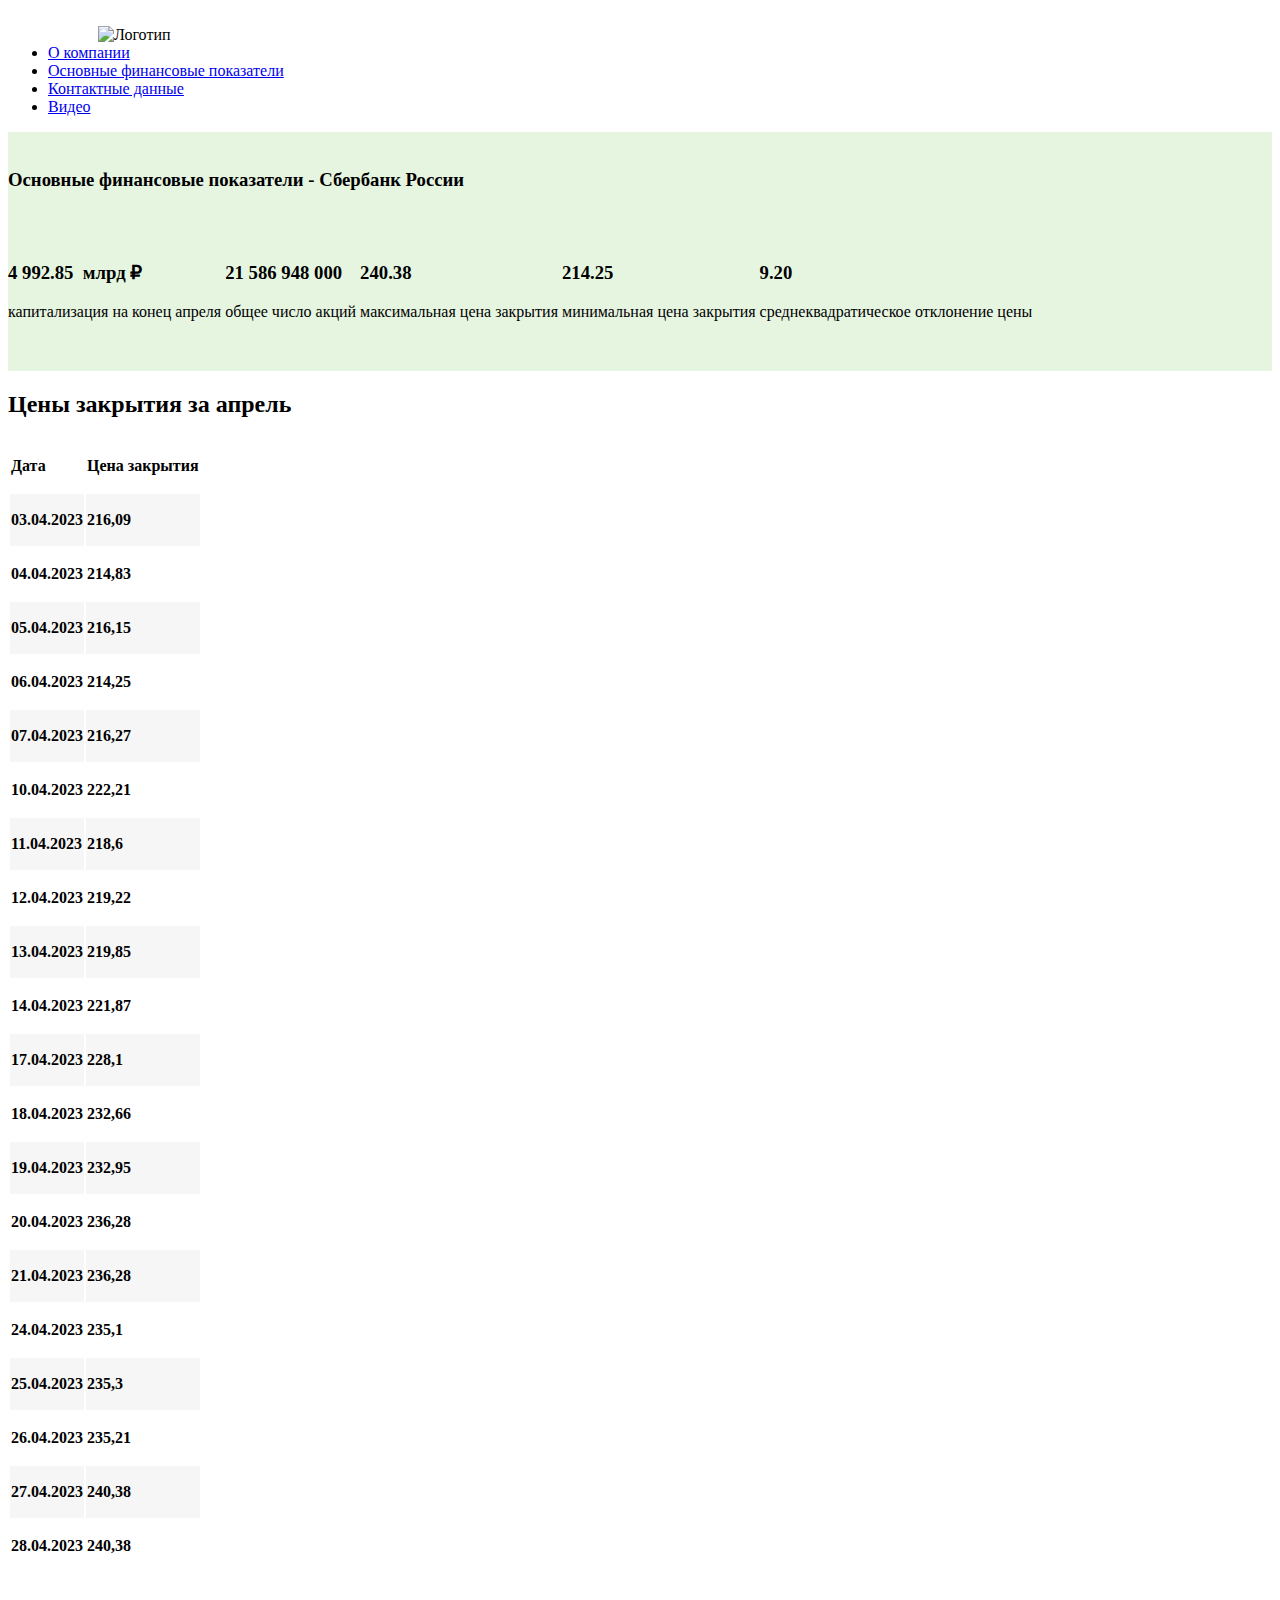
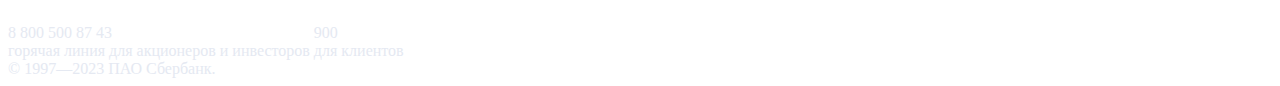
==== financials.html @ be32b84f "Создание страницы Основные финансовые показатели" ====
<!DOCTYPE html>
<html lang="ru">
<head>
  <meta charset="UTF-8">
  <meta name="viewport" content="width=device-width, initial-scale=1.0">
  <link rel="stylesheet" href="styles.css">
  <link href="https://www.sberbank.ru/portalserver/static/templates/%5BBBHOST%5D/KomBaseMasterpageTemplate/static/favicon-32x32.png" rel="icon" sizes="32x32" type="image/png"> 
  <title>Основные финансовые показатели - Сбербанк России</title>
</head>
<body>
  <header>
    <nav>
      <ul>
        <img style="width: 100px; margin: 10px 70px 0px 50px" src="https://upload.wikimedia.org/wikipedia/commons/thumb/9/9b/Sberbank_Logo_2020.svg/2560px-Sberbank_Logo_2020.svg.png" alt="Логотип">
        <li><a href="about.html">О компании</a></li>
        <li><a class="active" href="financials.html">Основные финансовые показатели</a></li>
        <li><a href="contact.html">Контактные данные</a></li>
        <li><a href="video.html">Видео</a></li>
      </ul>
    </nav>
  </header>

  <main>
    <div style="background-color: #e6f5e0; display: block;">
      <p>&nbsp;&nbsp;</p>
      <h3>
        <strong class="lider">Основные финансовые показатели - Сбербанк России</strong>
      </h3>
      <p>&nbsp;&nbsp;</p>
      <div style="display: inline-block;">
        <h3 class="lider">4 992.85
          <strong class="lider" style="margin-left: 0px;">&nbsp;млрд ₽</strong>
        </h3>
        <p class="text">капитализация на конец апреля</p>
      </div>
      <div style="display: inline-block;">
        <h3 class="lider">21 586 948 000</h3>
        <p class="text">общее число акций</p>
      </div>
      <div style="display: inline-block;">
        <h3 id="maxPrice" class="lider"></h3>
        <p class="text">максимальная цена закрытия</p>
      </div>
      <div style="display: inline-block;">
        <h3 id="minPrice" class="lider"></h3>
        <p class="text">минимальная цена закрытия</p>
      </div>
      <div style="display: inline-block;">
        <h3 id="stdDev" class="lider"></h3>
        <p class="text">среднеквадратическое отклонение цены</p>
      </div>
      <p>&nbsp;&nbsp;</p>
    </div>
    <h2 class="zag2">Цены закрытия за апрель</h2>
    <table id="table">
      <tbody>
        <tr>
          <td><p><strong>Дата</strong></p></td>
          <td><p><strong>Цена закрытия</strong></p></td>
        </tr>
        <tr style="background-color: #f6f6f6">
          <td><p><strong>03.04.2023</strong></p></td>
          <td><p><strong>216,09</strong></p></td>
        </tr>
        <tr>
          <td><p><strong>04.04.2023</strong></p></td>
          <td><p><strong>214,83</strong></p></td>
        </tr>
        <tr style="background-color: #f6f6f6">
          <td><p><strong>05.04.2023</strong></p></td>
          <td><p><strong>216,15</strong></p></td>
        </tr>
        <tr>
          <td><p><strong>06.04.2023</strong></p></td>
          <td><p><strong>214,25</strong></p></td>
        </tr>
        <tr style="background-color: #f6f6f6">
          <td><p><strong>07.04.2023</strong></p></td>
          <td><p><strong>216,27</strong></p></td>
        </tr>
        <tr>
          <td><p><strong>10.04.2023</strong></p></td>
          <td><p><strong>222,21</strong></p></td>
        </tr>
        <tr style="background-color: #f6f6f6">
          <td><p><strong>11.04.2023</strong></p></td>
          <td><p><strong>218,6</strong></p></td>
        </tr>
        <tr>
          <td><p><strong>12.04.2023</strong></p></td>
          <td><p><strong>219,22</strong></p></td>
        </tr>
        <tr style="background-color: #f6f6f6">
          <td><p><strong>13.04.2023</strong></p></td>
          <td><p><strong>219,85</strong></p></td>
        </tr>
        <tr>
          <td><p><strong>14.04.2023</strong></p></td>
          <td><p><strong>221,87</strong></p></td>
        </tr>
        <tr style="background-color: #f6f6f6">
          <td><p><strong>17.04.2023</strong></p></td>
          <td><p><strong>228,1</strong></p></td>
        </tr>
        <tr>
          <td><p><strong>18.04.2023</strong></p></td>
          <td><p><strong>232,66</strong></p></td>
        </tr>
        <tr style="background-color: #f6f6f6">
          <td><p><strong>19.04.2023</strong></p></td>
          <td><p><strong>232,95</strong></p></td>
        </tr>
        <tr>
          <td><p><strong>20.04.2023</strong></p></td>
          <td><p><strong>236,28</strong></p></td>
        </tr>
        <tr style="background-color: #f6f6f6">
          <td><p><strong>21.04.2023</strong></p></td>
          <td><p><strong>236,28</strong></p></td>
        </tr>
        <tr>
          <td><p><strong>24.04.2023</strong></p></td>
          <td><p><strong>235,1</strong></p></td>
        </tr>
        <tr style="background-color: #f6f6f6">
          <td><p><strong>25.04.2023</strong></p></td>
          <td><p><strong>235,3</strong></p></td>
        </tr>
        <tr>
          <td><p><strong>26.04.2023</strong></p></td>
          <td><p><strong>235,21</strong></p></td>
        </tr>
        <tr style="background-color: #f6f6f6">
          <td><p><strong>27.04.2023</strong></p></td>
          <td><p><strong>240,38</strong></p></td>
        </tr>
        <tr>
          <td><p><strong>28.04.2023</strong></p></td>
          <td><p><strong>240,38</strong></p></td>
        </tr>
      </tbody>
    </table>
  </main>

  <footer>
    <p>&nbsp;&nbsp;</p>
    <div style="display: inline-block;">
      <div class="zag2" style="color: #e5e9f2">
        8 800 500 87 43
      </div>
      <div class="text" style="color: #e5e9f2;">горячая линия для акционеров и инвесторов</div>
    </div>
    <div style="display: inline-block;">
      <div class="zag2" style="color: #e5e9f2;">900</div>
      <div class="text" style="color: #e5e9f2;">для клиентов</div>
    </div>
    <div class="text" style="color: #e5e9f2;">© 1997—2023 ПАО Сбербанк.
    </div>
  </footer>

  <script>
    // Шаг 1: Получить ссылку на таблицу
    var table = document.getElementById('table'); // Замените 'your-table-id' на ID вашей таблицы

    // Шаг 2: Найти все ячейки второго столбца
    var cells = table.querySelectorAll('td:nth-child(2)'); // Здесь используется селектор :nth-child для выбора второго столбца

    // Шаг 3: Найти максимальное и минимальное число
    var maxNumber = null;
    var minNumber = null;
    var sum = 0; // Сумма значений
    var count = 0; // Количество значений

    for (var i = 0; i < cells.length; i++) {
      var cellValue = parseFloat(cells[i].textContent.replace(',', '.')); // Заменяем запятую на точку и интерпретируем значение ячейки как десятичное число

      if (isNaN(cellValue)) {
        continue; // Пропустить, если значение не является числом
      }

      if (maxNumber === null || cellValue > maxNumber) {
        maxNumber = cellValue;
      }

      if (minNumber === null || cellValue < minNumber) {
        minNumber = cellValue;
      }

      sum += cellValue; // Добавляем значение к сумме
      count++; // Увеличиваем количество значений
    }

    var average = sum / count; // Среднее значение
    var sumOfSquaredDifferences = 0; // Сумма квадратов разностей

    for (var i = 0; i < cells.length; i++) {
      var cellValue = parseFloat(cells[i].textContent.replace(',', '.'));

      if (isNaN(cellValue)) {
        continue;
      }

      var difference = cellValue - average;
      var squaredDifference = difference * difference;
      sumOfSquaredDifferences += squaredDifference;
    }

    var standardDeviation = Math.sqrt(sumOfSquaredDifferences / count); // Стандартное отклонение

    document.getElementById('maxPrice').textContent = maxNumber;
    document.getElementById('minPrice').textContent = minNumber;
    document.getElementById('stdDev').textContent = standardDeviation.toFixed(2);
  </script>
</body>
</html>
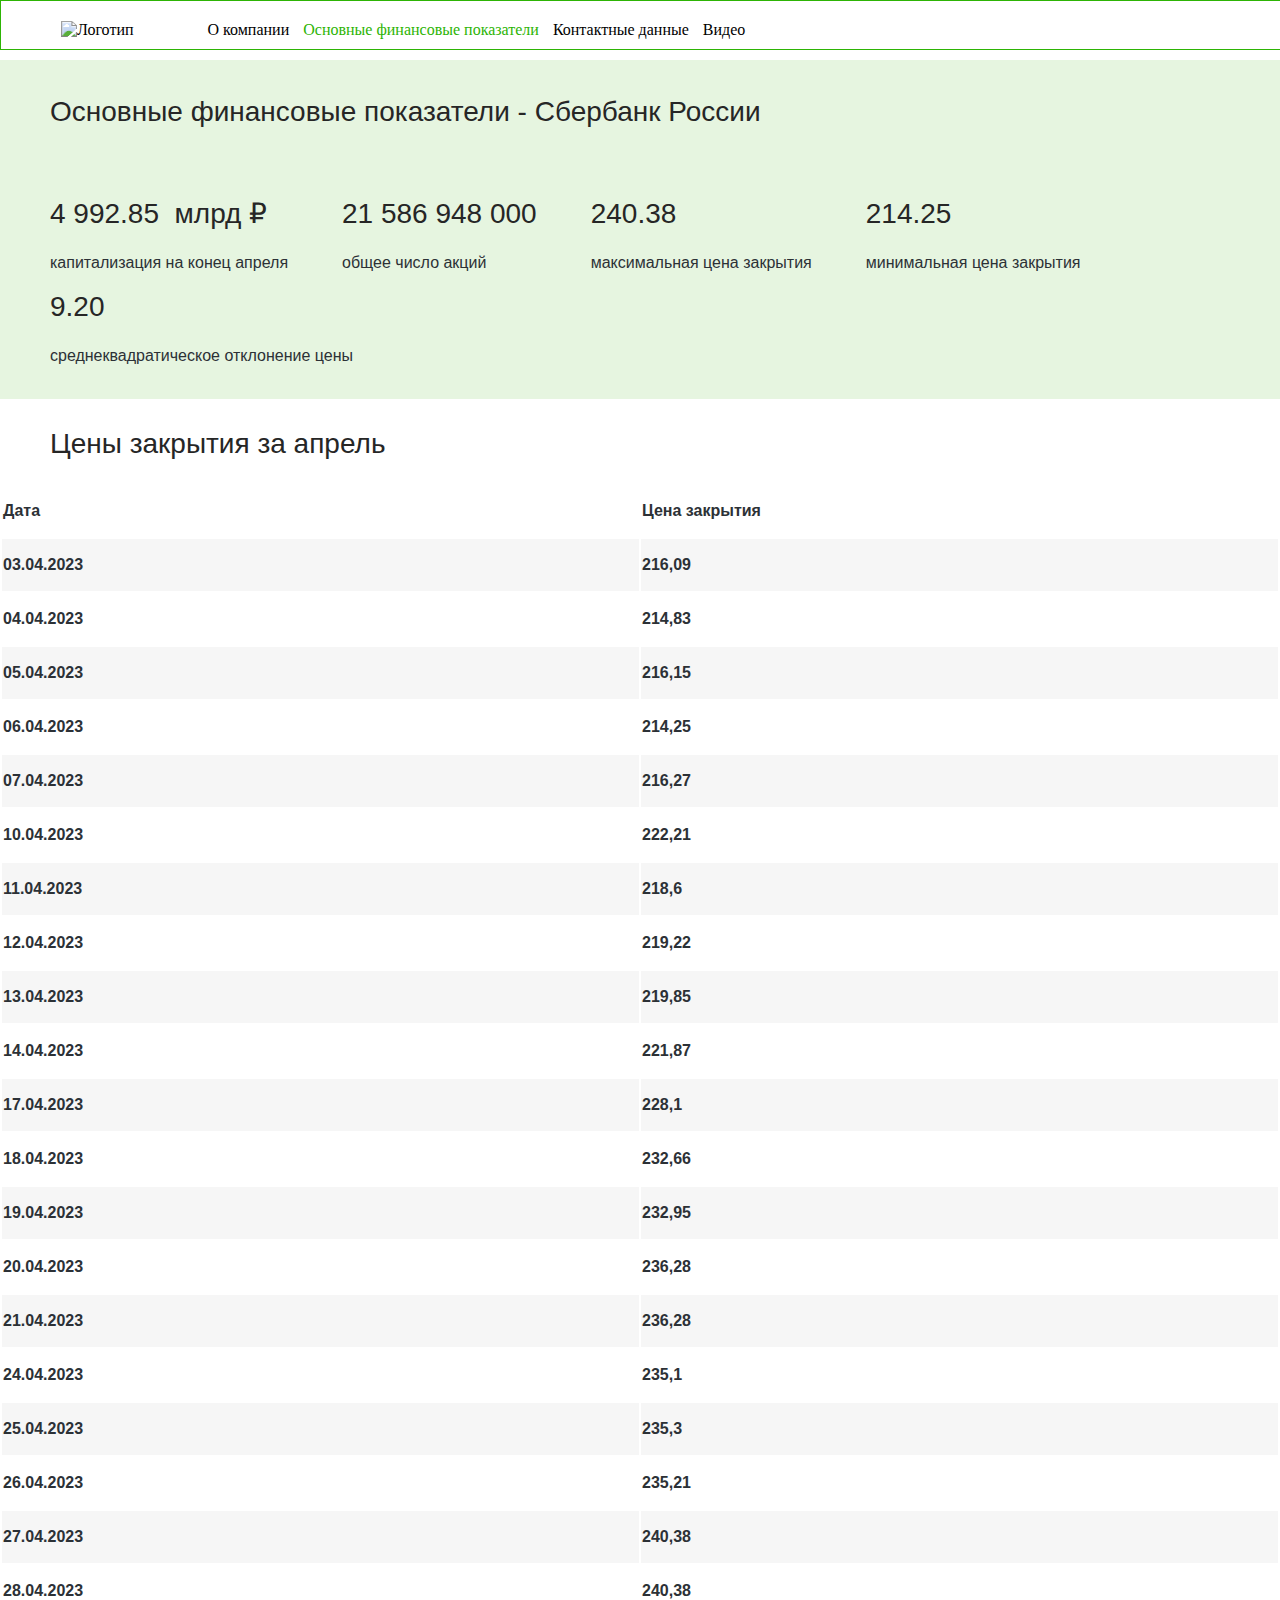
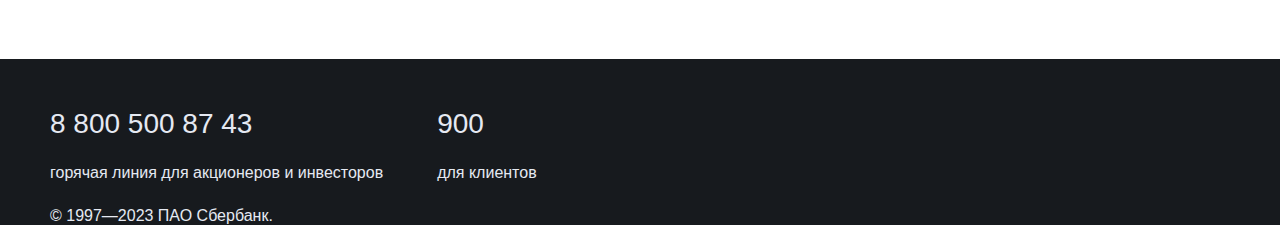
==== commit 136f641c: "Исправления" ====
--- a/financials.html
+++ b/financials.html
@@ -12,7 +12,7 @@
     <nav>
       <ul>
         <img style="width: 100px; margin: 10px 70px 0px 50px" src="https://upload.wikimedia.org/wikipedia/commons/thumb/9/9b/Sberbank_Logo_2020.svg/2560px-Sberbank_Logo_2020.svg.png" alt="Логотип">
-        <li><a href="about.html">О компании</a></li>
+        <li><a href="index.html">О компании</a></li>
         <li><a class="active" href="financials.html">Основные финансовые показатели</a></li>
         <li><a href="contact.html">Контактные данные</a></li>
         <li><a href="video.html">Видео</a></li>
--- a/styles.css
+++ b/styles.css
@@ -0,0 +1,222 @@
+body {
+  margin: 0;
+  padding: 0;
+}
+
+header {
+  position: absolute;
+  top: 0;
+  width: 100%;
+  background-color: white;
+  color: black;
+  padding: 10px;
+  display: inline-block;
+  border: 1px solid rgb(45, 180, 4);
+}
+
+nav ul {
+  list-style: none;
+  margin: 0;
+  padding: 0;
+}
+
+nav ul li {
+  display: inline-block;
+  margin-right: 10px;
+}
+
+nav ul li a {
+  color: black;
+  text-decoration: none;
+}
+
+nav ul li a:hover {
+  text-decoration: underline;
+}
+
+main {
+  margin-top: 60px;
+}
+
+section {
+  padding: 20px;
+}
+
+h2 {
+  margin-top: 30px;
+}
+
+ul {
+  list-style: none;
+  padding-left: 0;
+  margin-top: 10px;
+}
+
+iframe {
+  width: 100%;
+  height: 400px;
+  border: none;
+}
+
+footer {
+  background-color: #171a1e;
+  position: absolute;
+  display: block;
+  width: 100%;
+  color: white;
+}
+
+.active {
+  color: rgb(45, 180, 4);
+}
+
+.zag {
+  font-family: SBSansDisplay, OpenSans, Helvetica Neue, Helvetica, Arial, sans-serif;
+  margin-bottom: 0;
+  text-decoration: none;
+  display: block;
+  font-size: 2em;
+  margin-block-start: 0.67em;
+  margin-block-end: 0.67em;
+  margin-inline-start: 0px;
+  margin-inline-end: 0px;
+  font-weight: bold;
+  margin-left: 50px;
+}
+
+.text {
+  color: #2c3136;
+  font-family: SBSansInterface, OpenSans, Helvetica Neue, Helvetica, Arial, sans-serif;
+  font-weight: 400;
+  margin: 25px 0px 0px 50px;
+}
+
+.zag2 {
+  font: 600 28px/30px SBSansInterface, OpenSans, Helvetica Neue, Helvetica, Arial, sans-serif;
+  color: #262626;
+  font-weight: 400;
+  margin-left: 50px;
+}
+
+.knopka {
+  display: inline-block;
+  font-family: SBSansInterface, OpenSans, Helvetica Neue, Helvetica, Arial, sans-serif;
+  border: none;
+  border-radius: 2px;
+  cursor: pointer;
+  outline: none;
+  box-sizing: border-box;
+  text-decoration: none;
+  width: 300px;
+  background-color: black;
+  color: #fff;
+  transition: all 0.2s ease-out;
+  padding: 12px 10px 13px;
+  background-color: transparent;
+  color: black;
+  text-align: center;
+  border: 1px solid;
+  margin: 25px 0px 0px 50px;
+}
+
+.fon {
+  background-image: url(https://www.sberbank.com/portalserver/content/api/contentstream-id/a87bbd63-b8ff-42b9-9b3c-b494dda7481b/a853a8b8-df42-485f-8ccd-cb84bdac04ec/com/about/brand_shar.jpg);
+  right: 0;
+  width: 100%;
+  height: 500px;
+  background-size: cover;
+  background-repeat: no-repeat;
+  background-position: 70% 25%;
+}
+
+.brand {
+  display: inline-block;
+  font-family: SBSansInterface, OpenSans, Helvetica Neue, Helvetica, Arial, sans-serif;
+  width: 300px;
+  color: #fff;
+  font-size: 70px;
+  padding: 100px 60px 0px;
+  font-weight: 600;
+}
+
+.brandtext {
+  font-family: SBSansInterface, OpenSans, Helvetica Neue, Helvetica, Arial, sans-serif;
+  width: 300px;
+  color: #fff;
+  padding: 20px 60px 0px;
+  font-weight: 500;
+}
+
+.lider {
+  font: 600 28px/30px SBSansInterface, OpenSans, Helvetica Neue, Helvetica, Arial, sans-serif;
+  color: #262626;
+  font-weight: 400;
+  margin: 20px 0px 0px 50px;
+}
+
+.fon2 {
+  background-image: url(https://www.sberbank.com/portalserver/content/api/contentstream-id/a87bbd63-b8ff-42b9-9b3c-b494dda7481b/de153e94-3812-493b-b9b8-fed8ab5aa82e/com/o_banke/team_new.jpg);
+  right: 0;
+  width: 100%;
+  height: 500px;
+  background-size: cover;
+  background-repeat: no-repeat;
+  background-position: 70% 25%;
+}
+
+.komanda {
+  display: inline-block;
+  font: 600 28px/30px SBSansInterface, OpenSans, Helvetica Neue, Helvetica, Arial, sans-serif;
+  width: 500px;
+  color: black;
+  padding: 100px 60px 0px;
+}
+
+.komandatext {
+  color: #2c3136;
+  font-family: SBSansInterface, OpenSans, Helvetica Neue, Helvetica, Arial, sans-serif;
+  font-weight: 400;
+  padding: 20px 60px 0px;
+}
+
+.table {
+  display: table;
+  border-collapse: separate;
+  box-sizing: border-box;
+  text-indent: initial;
+  border-spacing: 2px;
+  border-color: gray;
+}
+
+tbody {
+  display: table-row-group;
+  vertical-align: middle;
+  border-color: inherit;
+}
+
+tr {
+  display: table-row;
+  vertical-align: inherit;
+  border-color: inherit;
+}
+
+td {
+  display: table-cell;
+  vertical-align: inherit;
+}
+
+table {
+  width: 100%;
+  table-layout: fixed;
+  margin-bottom: 40px;
+  font-size: 16px;
+  display: table;
+  border-collapse: separate;
+  box-sizing: border-box;
+  text-indent: initial;
+  border-spacing: 2px;
+  border-color: gray;
+  color: #2c3136;
+  font-family: SBSansInterface, OpenSans, Helvetica Neue, Helvetica, Arial, sans-serif;
+  font-weight: 400;
+}
